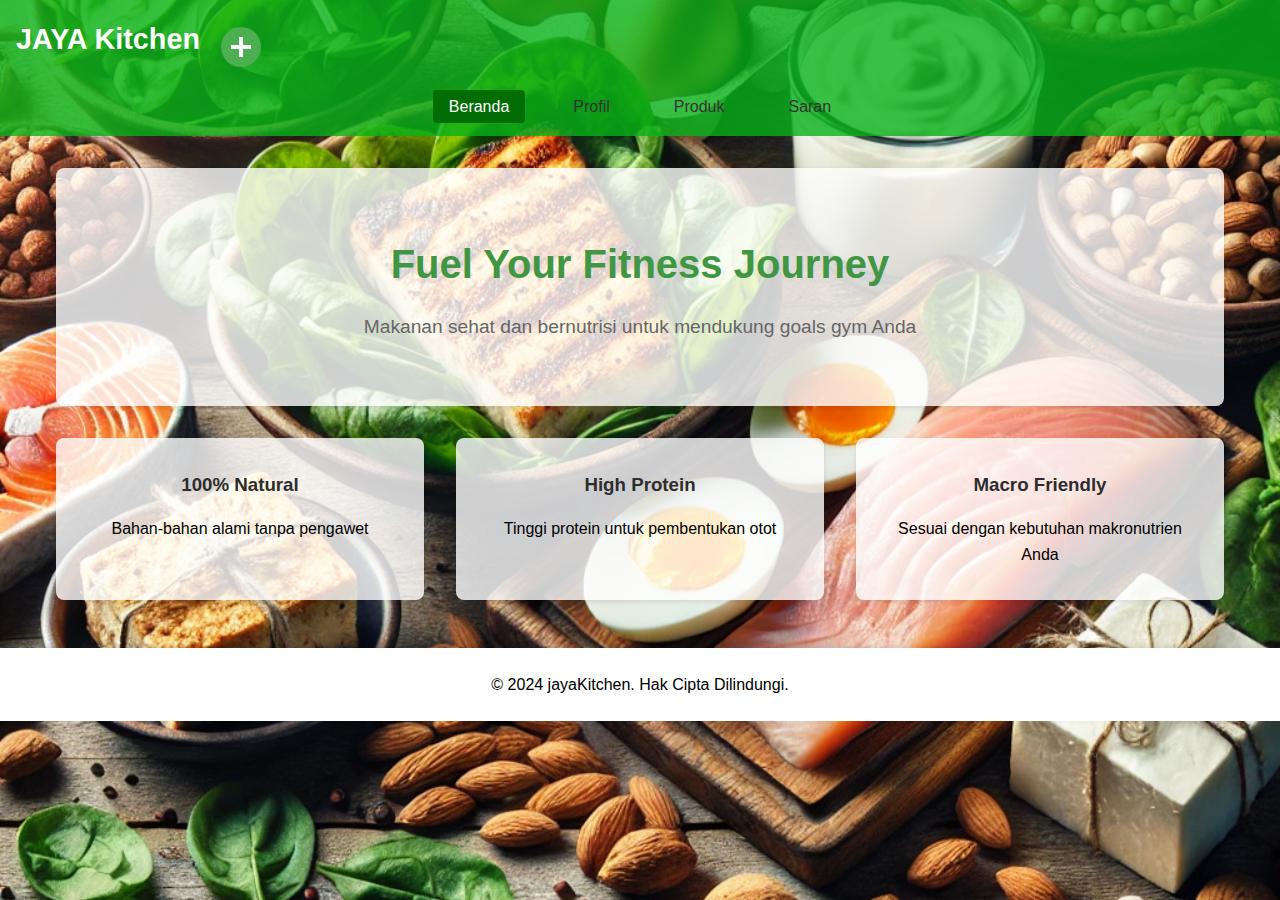
==== index.html @ e0c196a4 "Add files via upload" ====
<!DOCTYPE html>
<html lang="id">

<head>
    <meta charset="UTF-8">
    <meta name="viewport" content="width=device-width, initial-scale=1.0">
    <title>jayaKitchen - Makanan Sehat untuk Gym</title>
    <link rel="stylesheet" href="style.css">
</head>

<body class="beranda">
    <header>
        <div class="logo">
            <h1>JAYA Kitchen</h1>
            <svg width="50" height="50" viewBox="0 0 50 50">
                <circle cx="25" cy="25" r="20" fill="#4CAF50"/>
                <path d="M15 25 L35 25 M25 15 L25 35" stroke="white" stroke-width="4"/>
            </svg>
        </div>
        <nav>
            <ul>
                <li><a href="index.html" class="active">Beranda</a></li>
                <li><a href="profil.html">Profil</a></li>
                <li><a href="produk.html">Produk</a></li>
                <li><a href="saran.html">Saran</a></li>
            </ul>
        </nav>
    </header>

    <main>
        <section class="hero">
            <h2>Fuel Your Fitness Journey</h2>
            <p>Makanan sehat dan bernutrisi untuk mendukung goals gym Anda</p>
        </section>

        <section class="features">
            <div class="feature-card">
                <h3>100% Natural</h3>
                <p>Bahan-bahan alami tanpa pengawet</p>
            </div>
            <div class="feature-card">
                <h3>High Protein</h3>
                <p>Tinggi protein untuk pembentukan otot</p>
            </div>
            <div class="feature-card">
                <h3>Macro Friendly</h3>
                <p>Sesuai dengan kebutuhan makronutrien Anda</p>
            </div>
        </section>
    </main>

    <footer>
        <p>&copy; 2024 jayaKitchen. Hak Cipta Dilindungi.</p>
    </footer>
</body>
---- style.css ----
/* Reset CSS */

* {
    margin: 0;
    padding: 0;
    box-sizing: border-box;
}


/* Base Styles */

body {
    font-family: 'Arial', sans-serif;
    line-height: 1.6;
    background-repeat: no-repeat;
    background-color: #ffffff;
}


/* Gaya background hanya untuk halaman Beranda */

body.beranda {
    background-image: url('1beranda.webp');
    /* Ganti 'your-image.jpg' dengan path gambar Anda */
    background-size: cover;
    background-position: center;
    background-repeat: no-repeat;
}

h1,
h2,
h3 {
    margin-bottom: 1rem;
    color: #2d2d2d;
}

img {
    max-width: 100%;
    height: auto;
    display: block;
}


/* Header & Navigation */

header {
    background-color: rgba(7, 177, 24, 0.8);
    padding: 1rem;
    position: sticky;
    top: 0;
    z-index: 1000;
}

.logo {
    display: flex;
    align-items: center;
    gap: 1rem;
}

.logo h1 {
    color: #ffffff;
    font-size: 1.8rem;
}

nav ul {
    list-style: none;
    display: flex;
    gap: 2rem;
    margin-top: 1rem;
    justify-content: center;
}

nav a {
    text-decoration: none;
    color: #333;
    font-weight: 500;
    padding: 0.5rem 1rem;
    border-radius: 4px;
    transition: all 0.3s ease;
}

nav a:hover,
nav a.active {
    background-color: #026c05;
    color: white;
}


/* Main Content */

main {
    max-width: 1200px;
    margin: 2rem auto;
    padding: 0 1rem;
}


/* Hero Section */

.hero {
    text-align: center;
    padding: 4rem 2rem;
    background-color: rgba(255, 255, 255, 0.8);
    border-radius: 8px;
    margin-bottom: 2rem;
    box-shadow: 0 2px 5px rgba(0, 0, 0, 0.1);
}

.hero h2 {
    font-size: 2.5rem;
    color: #419644;
    margin-bottom: 1rem;
}

.hero p {
    font-size: 1.2rem;
    color: #666;
}


/* Features */

.features {
    display: grid;
    grid-template-columns: repeat(auto-fit, minmax(250px, 1fr));
    gap: 2rem;
    margin: 2rem 0;
}

.feature-card {
    padding: 2rem;
    background-color: rgba(255, 255, 255, 0.8);
    border-radius: 8px;
    box-shadow: 0 2px 5px rgba(0, 0, 0, 0.1);
    text-align: center;
    transition: transform 0.3s ease;
}

.feature-card:hover {
    transform: translateY(-5px);
}


/* Profile Page */

.profile {
    background-color: #fff;
    padding: 2rem;
    border-radius: 8px;
    box-shadow: 0 2px 5px rgba(0, 0, 0, 0.1);
}

.video-container {
    position: relative;
    padding-bottom: 56.25%;
    margin: 2rem 0;
    overflow: hidden;
    border-radius: 8px;
}

.video-container iframe {
    position: absolute;
    top: 0;
    left: 0;
    width: 100%;
    height: 100%;
    border: none;
}


/* Products Page */

.product-grid {
    display: grid;
    grid-template-columns: repeat(auto-fit, minmax(300px, 1fr));
    gap: 2rem;
    margin: 2rem 0;
}

.product-card {
    background-color: #fff;
    border-radius: 8px;
    overflow: hidden;
    box-shadow: 0 2px 5px rgba(0, 0, 0, 0.1);
}

.product-card img {
    width: 80%;
    height: 400px;
    object-fit: cover;
}

.product-card h3 {
    padding: 1rem;
    margin: 0;
    color: #4CAF50;
}

.product-card p {
    padding: 0 1rem 0rem;
    color: #666;
}


/* Tables */

.price-table {
    width: 100%;
    border-collapse: collapse;
    margin: 2rem 0;
    background-color: #fff;
    box-shadow: 0 2px 5px rgba(0, 0, 0, 0.1);
    border-radius: 8px;
    overflow: hidden;
}

.price-table th,
.price-table td {
    padding: 1rem;
    text-align: left;
    border-bottom: 1px solid #eee;
}

.price-table th {
    background-color: #4CAF50;
    color: #fff;
}


/* Forms */

.feedback {
    background-color: #fff;
    padding: 2rem;
    border-radius: 8px;
    box-shadow: 0 2px 5px rgba(0, 0, 0, 0.1);
}

.form-group {
    margin-bottom: 1.5rem;
}

label {
    display: block;
    margin-bottom: 0.5rem;
    font-weight: 500;
}

input[type="text"],
input[type="email"],
input[type="tel"],
select,
textarea {
    width: 100%;
    padding: 0.8rem;
    border: 1px solid #ddd;
    border-radius: 4px;
    font-size: 1rem;
}

input:focus,
select:focus,
textarea:focus {
    border-color: #4CAF50;
    outline: none;
}

textarea {
    resize: vertical;
    min-height: 120px;
}

button[type="submit"] {
    background-color: #4CAF50;
    color: #fff;
    padding: 1rem 2rem;
    border: none;
    border-radius: 4px;
    cursor: pointer;
    font-size: 1rem;
    font-weight: 500;
}

button[type="submit"]:hover {
    background-color: #45a049;
}


/* Footer */

footer {
    background-color: #fff;
    text-align: center;
    padding: 1.5rem;
    margin-top: 3rem;
    box-shadow: 0 -2px 5px rgba(0, 0, 0, 0.1);
}


/* Responsive Design */

@media (max-width: 768px) {
    nav ul {
        flex-direction: column;
        text-align: center;
        gap: 1rem;
    }
    .hero {
        padding: 2rem 1rem;
    }
    .hero h2 {
        font-size: 2rem;
    }
}
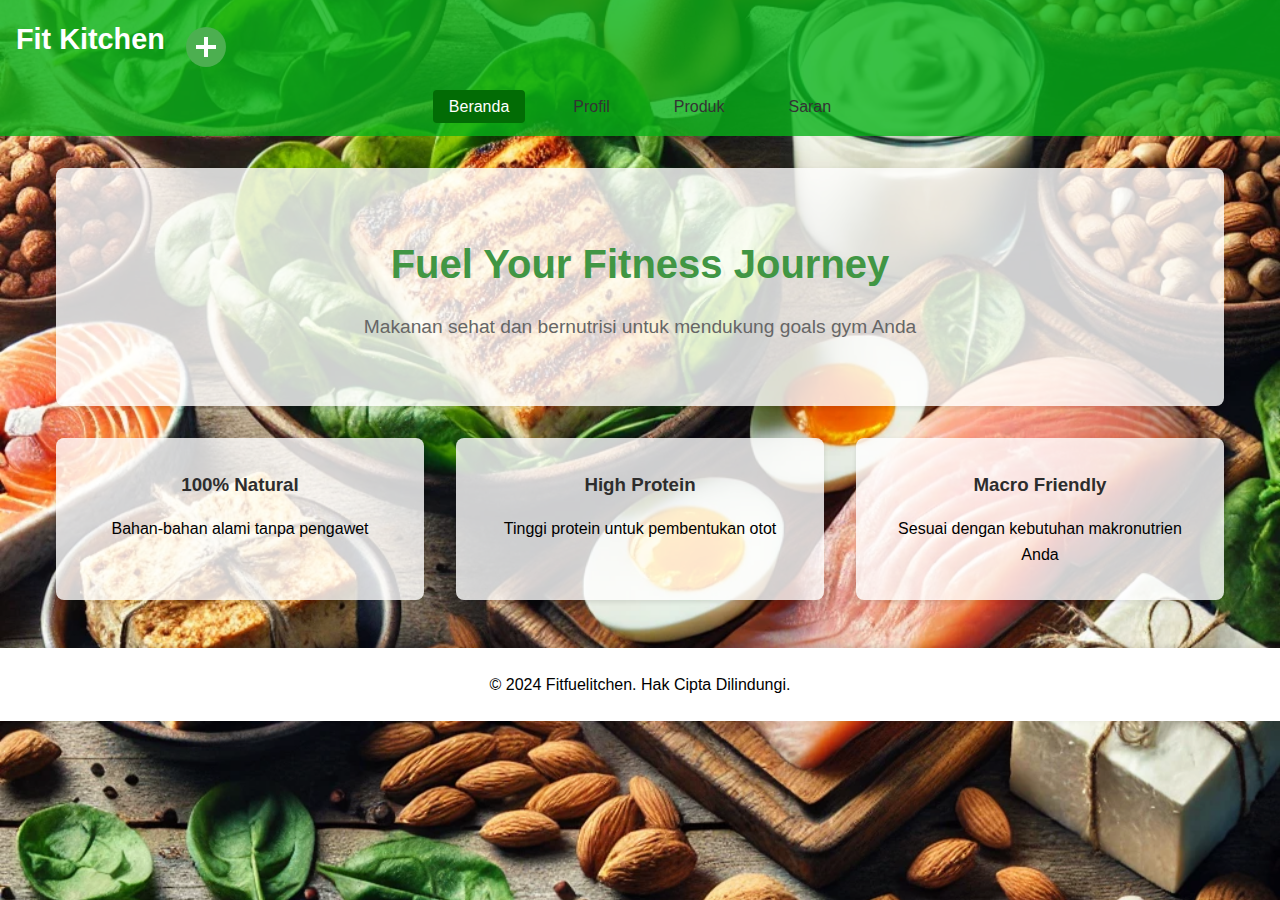
==== commit fa2f551f: "Update index.html" ====
--- a/index.html
+++ b/index.html
@@ -4,14 +4,14 @@
 <head>
     <meta charset="UTF-8">
     <meta name="viewport" content="width=device-width, initial-scale=1.0">
-    <title>jayaKitchen - Makanan Sehat untuk Gym</title>
+    <title>FitfuelKitchen - Makanan Sehat untuk Gym</title>
     <link rel="stylesheet" href="style.css">
 </head>
 
 <body class="beranda">
     <header>
         <div class="logo">
-            <h1>JAYA Kitchen</h1>
+            <h1>Fit Kitchen</h1>
             <svg width="50" height="50" viewBox="0 0 50 50">
                 <circle cx="25" cy="25" r="20" fill="#4CAF50"/>
                 <path d="M15 25 L35 25 M25 15 L25 35" stroke="white" stroke-width="4"/>
@@ -50,6 +50,6 @@
     </main>
 
     <footer>
-        <p>&copy; 2024 jayaKitchen. Hak Cipta Dilindungi.</p>
+        <p>&copy; 2024 Fitfuelitchen. Hak Cipta Dilindungi.</p>
     </footer>
-</body>+</body>
